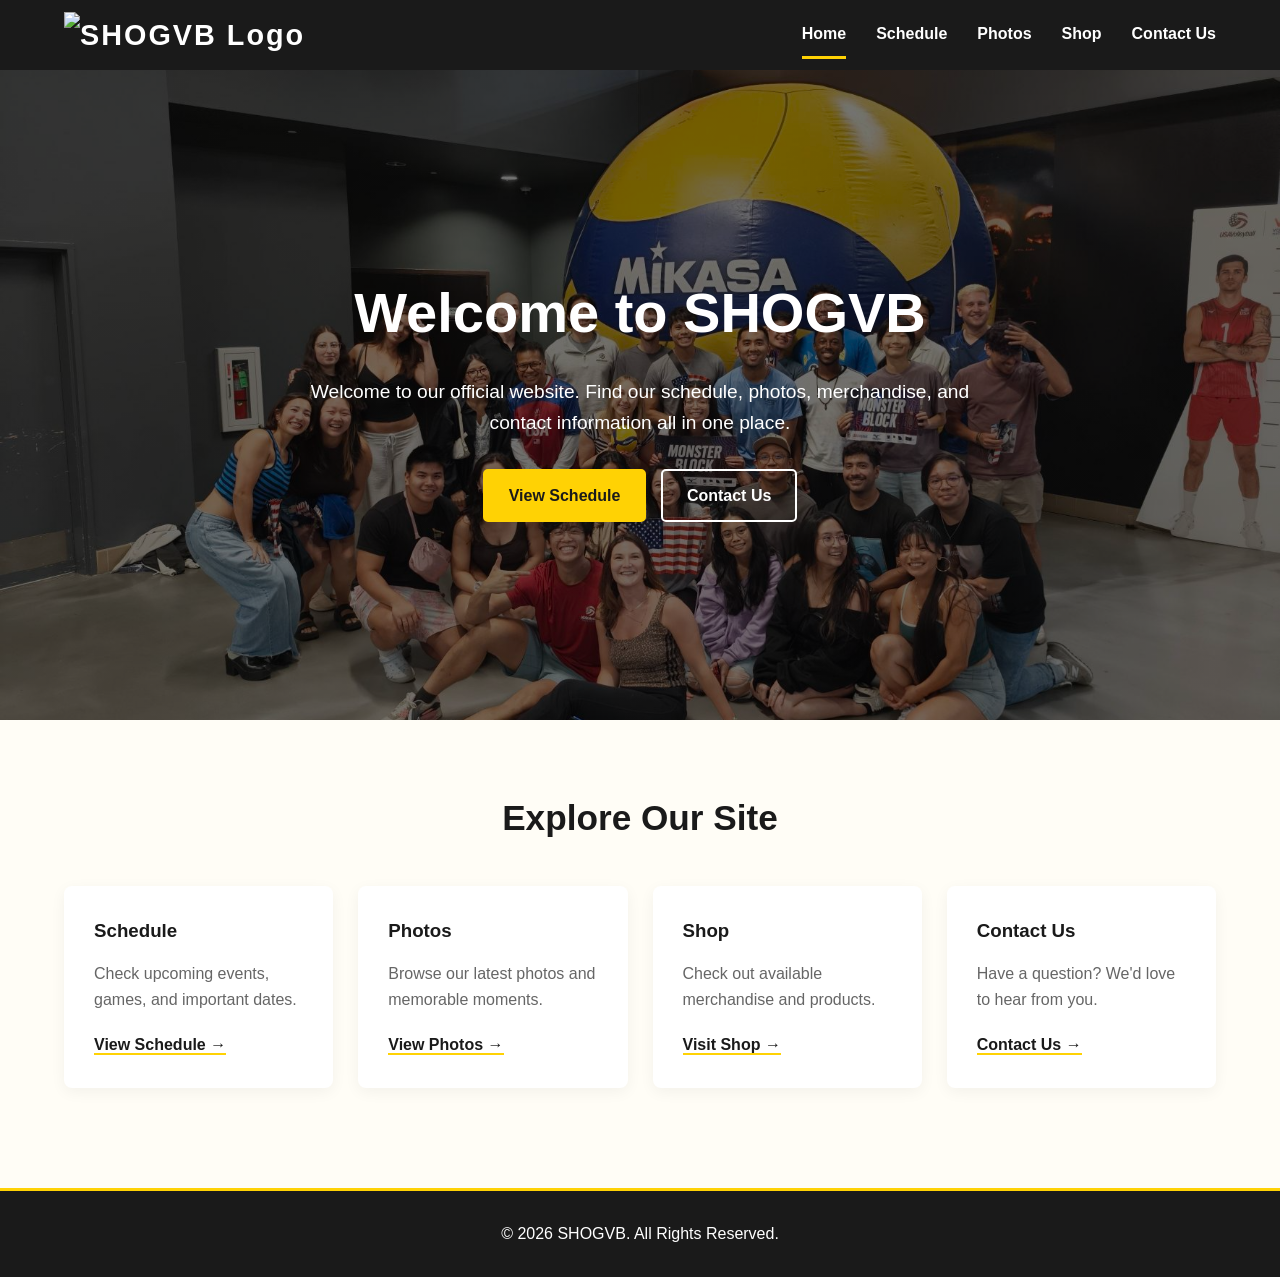
==== index.html @ bd46e8ca "Update index.html" ====
<!DOCTYPE html>
<html lang="en">
<head>
    <meta charset="UTF-8">
    <meta name="viewport" content="width=device-width, initial-scale=1.0">

    <title>SHOGVB | Home</title>

    <link rel="stylesheet" href="css/style.css">
</head>

<body>

    <!-- ================= NAVIGATION ================= -->

    <header class="site-header">

        <div class="container nav-container">

            <a href="index.html" class="logo">
    <img src="images/logo.png" alt="SHOGVB Logo">
</a>


            <button class="menu-toggle" id="menuToggle">
                ☰
            </button>

            <nav class="navigation" id="navigation">

                <a href="index.html" class="active">
                    Home
                </a>

                <a href="schedule.html">
                    Schedule
                </a>

                <a href="photos.html">
                    Photos
                </a>

                <a href="shop.html">
                    Shop
                </a>

                <a href="contact.html">
                    Contact Us
                </a>

            </nav>

        </div>

    </header>


    <!-- ================= HERO ================= -->

    <main>

        <section class="hero">

            <div class="hero-content">

                <h1>
                    Welcome to SHOGVB
                </h1>

                <p>
                    Welcome to our official website.
                    Find our schedule, photos, merchandise,
                    and contact information all in one place.
                </p>

                <div class="hero-buttons">

                    <a href="schedule.html" class="button">
                        View Schedule
                    </a>

                    <a href="contact.html" class="button button-outline">
                        Contact Us
                    </a>

                </div>

            </div>

        </section>


        <!-- ================= FEATURES ================= -->

        <section class="features">

            <div class="container">

                <h2>
                    Explore Our Site
                </h2>

                <div class="feature-grid">

                    <div class="feature-card">

                        <h3>Schedule</h3>

                        <p>
                            Check upcoming events,
                            games, and important dates.
                        </p>

                        <a href="schedule.html">
                            View Schedule →
                        </a>

                    </div>


                    <div class="feature-card">

                        <h3>Photos</h3>

                        <p>
                            Browse our latest photos
                            and memorable moments.
                        </p>

                        <a href="photos.html">
                            View Photos →
                        </a>

                    </div>


                    <div class="feature-card">

                        <h3>Shop</h3>

                        <p>
                            Check out available merchandise
                            and products.
                        </p>

                        <a href="shop.html">
                            Visit Shop →
                        </a>

                    </div>


                    <div class="feature-card">

                        <h3>Contact Us</h3>

                        <p>
                            Have a question?
                            We'd love to hear from you.
                        </p>

                        <a href="contact.html">
                            Contact Us →
                        </a>

                    </div>

                </div>

            </div>

        </section>

    </main>


    <!-- ================= FOOTER ================= -->

    <footer class="site-footer">

        <div class="container">

            <p>
                © 2026 SHOGVB. All Rights Reserved.
            </p>

        </div>

    </footer>


    <script src="js/script.js"></script>

</body>
</html>
---- css/style.css ----
/* ========================================= 
   THEME VARIABLES
========================================= */
:root {
  --bg-off-white: #fffdf6;  /* Main page background */
  --bg-card: #ffffff;      /* Clean white for content boxes/cards */
  --brand-charcoal: #1a1a1a;/* Main dark color (headers, footers, dark text) */
  --brand-yellow: #ffd204;  /* Accent color (buttons, active states, borders) */
  --text-dark: #1a1a1a;     /* Body text */
  --text-muted: #666666;    /* Secondary text */
}

/* ========================================= GENERAL ========================================= */
* {
  margin: 0;
  padding: 0;
  box-sizing: border-box;
}

html {
  scroll-behavior: smooth;
}

body {
  font-family: Arial, Helvetica, sans-serif;
  line-height: 1.6;
  background: var(--bg-off-white);
  color: var(--text-dark);
}

.container {
  width: 90%;
  max-width: 1200px;
  margin: 0 auto;
}

/* ========================================= HEADER ========================================= */
.site-header {
  background: var(--brand-charcoal);
  color: white;
  position: sticky;
  top: 0;
  z-index: 1000;
}

.nav-container {
  min-height: 70px;
  display: flex;
  align-items: center;
  justify-content: space-between;
}

/* ========================================= LOGO ========================================= */
.logo {
  color: white;
  text-decoration: none;
  font-size: 1.8rem;
  font-weight: bold;
  letter-spacing: 2px;
}

/* ========================================= NAVIGATION ========================================= */
.navigation {
  display: flex;
  gap: 30px;
}

.navigation a {
  color: white;
  text-decoration: none;
  font-weight: bold;
  padding: 10px 0;
  transition: 0.3s;
}

.navigation a:hover {
  color: var(--brand-yellow);
}

.navigation a.active {
  border-bottom: 3px solid var(--brand-yellow);
}

/* ========================================= MOBILE MENU BUTTON ========================================= */
.menu-toggle {
  display: none;
  background: none;
  border: none;
  color: white;
  font-size: 1.8rem;
  cursor: pointer;
}

/* ========================================= HERO ========================================= */
.hero {
  min-height: 650px;
  display: flex;
  align-items: center;
  justify-content: center;
  text-align: center;
  background: linear-gradient(
    rgba(0, 0, 0, 0.55),
    rgba(0, 0, 0, 0.55)
  ), url("../images/hero.jpg");
  background-size: cover;
  background-position: center;
  color: white;
}

.hero-content {
  max-width: 750px;
  padding: 30px;
}

.hero h1 {
  font-size: 3.5rem;
  margin-bottom: 20px;
}

.hero p {
  font-size: 1.2rem;
  margin-bottom: 30px;
}

/* ========================================= BUTTONS ========================================= */
.button {
  display: inline-block;
  background: var(--brand-yellow);
  color: var(--brand-charcoal);
  border: 2px solid var(--brand-yellow);
  padding: 12px 24px;
  text-decoration: none;
  border-radius: 5px;
  font-weight: bold;
  cursor: pointer;
  transition: 0.3s;
}

.button:hover {
  background: var(--brand-charcoal);
  color: white;
  border-color: var(--brand-charcoal);
}

.button-outline {
  background: transparent;
  border-color: white;
  color: white;
  margin-left: 10px;
}

.button-outline:hover {
  background: white;
  color: var(--brand-charcoal);
}

/* ========================================= FEATURES ========================================= */
.features {
  padding: 70px 0;
}

.features h2 {
  text-align: center;
  margin-bottom: 40px;
  font-size: 2.2rem;
}

.feature-grid {
  display: grid;
  grid-template-columns: repeat(4, 1fr);
  gap: 25px;
}

.feature-card {
  background: var(--bg-card);
  padding: 30px;
  border-radius: 8px;
  box-shadow: 0 4px 15px rgba(0, 0, 0, 0.05);
}

.feature-card h3 {
  margin-bottom: 15px;
}

.feature-card p {
  margin-bottom: 20px;
  color: var(--text-muted);
}

.feature-card a {
  color: var(--brand-charcoal);
  font-weight: bold;
  text-decoration: none;
  border-bottom: 2px solid var(--brand-yellow);
}

/* ========================================= PAGE HEADER ========================================= */
.page-header {
  background: var(--brand-charcoal);
  color: white;
  padding: 70px 0;
  text-align: center;
  border-bottom: 4px solid var(--brand-yellow);
}

.page-header h1 {
  font-size: 3rem;
  margin-bottom: 10px;
}

/* ========================================= CONTENT ========================================= */
.content-section {
  padding: 70px 0;
}

/* ========================================= SCHEDULE ========================================= */
.schedule-list {
  display: flex;
  flex-direction: column;
  gap: 20px;
}

.event-card {
  background: var(--bg-card);
  display: flex;
  padding: 25px;
  border-radius: 8px;
  box-shadow: 0 4px 15px rgba(0, 0, 0, 0.05);
}

.event-date {
  min-width: 100px;
  text-align: center;
  margin-right: 25px;
  border-right: 2px solid var(--brand-yellow);
  padding-right: 25px;
}

.event-date .month {
  display: block;
  font-weight: bold;
  font-size: 1.2rem;
  color: var(--brand-charcoal);
}

.event-date .day {
  display: block;
  font-size: 2.5rem;
  font-weight: bold;
  color: var(--brand-charcoal);
}

.event-info h2 {
  margin-bottom: 10px;
}

/* ========================================= PHOTOS ========================================= */
.photo-grid {
  display: grid;
  grid-template-columns: repeat(3, 1fr);
  gap: 20px;
}

.photo-card {
  overflow: hidden;
  border-radius: 8px;
  background: var(--bg-card);
  box-shadow: 0 4px 15px rgba(0, 0, 0, 0.05);
}

.photo-card img {
  width: 100%;
  height: 250px;
  object-fit: cover;
  display: block;
  transition: 0.3s;
}

.photo-card:hover img {
  transform: scale(1.05);
}

/* ========================================= SHOP ========================================= */
.product-grid {
  display: grid;
  grid-template-columns: repeat(3, 1fr);
  gap: 30px;
}

.product-card {
  background: var(--bg-card);
  border-radius: 8px;
  overflow: hidden;
  box-shadow: 0 4px 15px rgba(0, 0, 0, 0.05);
}

.product-image-container {
  position: relative;
  overflow: hidden;
  width: 100%;
}

.product-card img {
  width: 100%;
  height: 250px;
  object-fit: cover;
  display: block;
  transition: opacity 0.3s ease, filter 0.3s ease;
}

.product-card.sold-out .product-image-container img {
  opacity: 0.4;
  filter: grayscale(100%);
}

.sold-out-overlay {
  position: absolute;
  top: 0;
  left: 0;
  width: 100%;
  height: 100%;
  display: flex;
  align-items: center;
  justify-content: center;
  pointer-events: none;
}

.sold-out-overlay span {
  background-color: var(--brand-charcoal);
  color: var(--brand-yellow);
  font-weight: bold;
  font-size: 1.1rem;
  letter-spacing: 2px;
  padding: 6px 0;
  width: 150%;
  text-align: center;
  transform: rotate(-25deg);
  box-shadow: 0 4px 10px rgba(0, 0, 0, 0.3);
  text-transform: uppercase;
  border-top: 1px solid var(--brand-yellow);
  border-bottom: 1px solid var(--brand-yellow);
}

.old-price {
  text-decoration: line-through;
  color: var(--text-muted);
  font-weight: normal;
  margin-right: 8px;
}

.button.disabled-btn {
  background-color: #dddddd;
  color: #888888;
  border-color: #dddddd;
  cursor: not-allowed;
}

.button.disabled-btn:hover {
  background-color: #dddddd;
  color: #888888;
  border-color: #dddddd;
}

.product-info {
  padding: 25px;
}

.product-info h2 {
  margin-bottom: 10px;
}

.product-info p {
  margin-bottom: 15px;
  color: var(--text-muted);
}

.product-info strong {
  display: block;
  font-size: 1.3rem;
  margin-bottom: 20px;
}

/* ========================================= CONTACT ========================================= */
.contact-grid {
  display: grid;
  grid-template-columns: 1fr 1fr;
  gap: 50px;
}

.contact-info {
  background: var(--bg-card);
  padding: 35px;
  border-radius: 8px;
  box-shadow: 0 4px 15px rgba(0, 0, 0, 0.05);
}

.contact-info h2 {
  margin-bottom: 20px;
}

.contact-info p {
  margin-bottom: 20px;
  color: var(--text-muted);
}

.contact-form {
  background: var(--bg-card);
  padding: 35px;
  border-radius: 8px;
  box-shadow: 0 4px 15px rgba(0, 0, 0, 0.05);
}

.contact-form label {
  display: block;
  margin-bottom: 5px;
  font-weight: bold;
}

.contact-form input, 
.contact-form textarea {
  width: 100%;
  padding: 12px;
  margin-bottom: 20px;
  border: 1px solid #ccc;
  border-radius: 5px;
  font-family: inherit;
  font-size: 1rem;
}

.contact-form input:focus, 
.contact-form textarea:focus {
  outline: none;
  border-color: var(--brand-yellow);
}

.contact-form textarea {
  resize: vertical;
}

/* ========================================= FOOTER ========================================= */
.site-footer {
  background: var(--brand-charcoal);
  color: white;
  text-align: center;
  padding: 30px 0;
  margin-top: 30px;
  border-top: 3px solid var(--brand-yellow);
}

/* ========================================= MOBILE RESPONSIVE DESIGN ========================================= */
@media (max-width: 768px) {
  .menu-toggle {
    display: block;
  }
  
  .navigation {
    display: none;
    position: absolute;
    top: 70px;
    left: 0;
    width: 100%;
    background: var(--brand-charcoal);
    flex-direction: column;
    gap: 0;
    padding: 10px 0;
  }
  
  .navigation.show {
    display: flex;
  }
  
  .navigation a {
    padding: 15px 5%;
    border-bottom: 1px solid #333;
  }
  
  .navigation a:hover {
    color: var(--brand-yellow);
  }
  
  .navigation a.active {
    border-bottom: 1px solid #333;
    color: var(--brand-yellow);
  }
  
  .hero {
    min-height: 450px;
  }
  
  .hero h1 {
    font-size: 2.5rem;
  }
  
  .feature-grid, 
  .photo-grid, 
  .product-grid, 
  .contact-grid {
    grid-template-columns: 1fr;
  }
  
  .event-card {
    flex-direction: column;
  }
  
  .event-date {
    border-right: none;
    border-bottom: 2px solid var(--brand-yellow);
    padding-right: 0;
    padding-bottom: 15px;
    margin-right: 0;
    margin-bottom: 15px;
  }
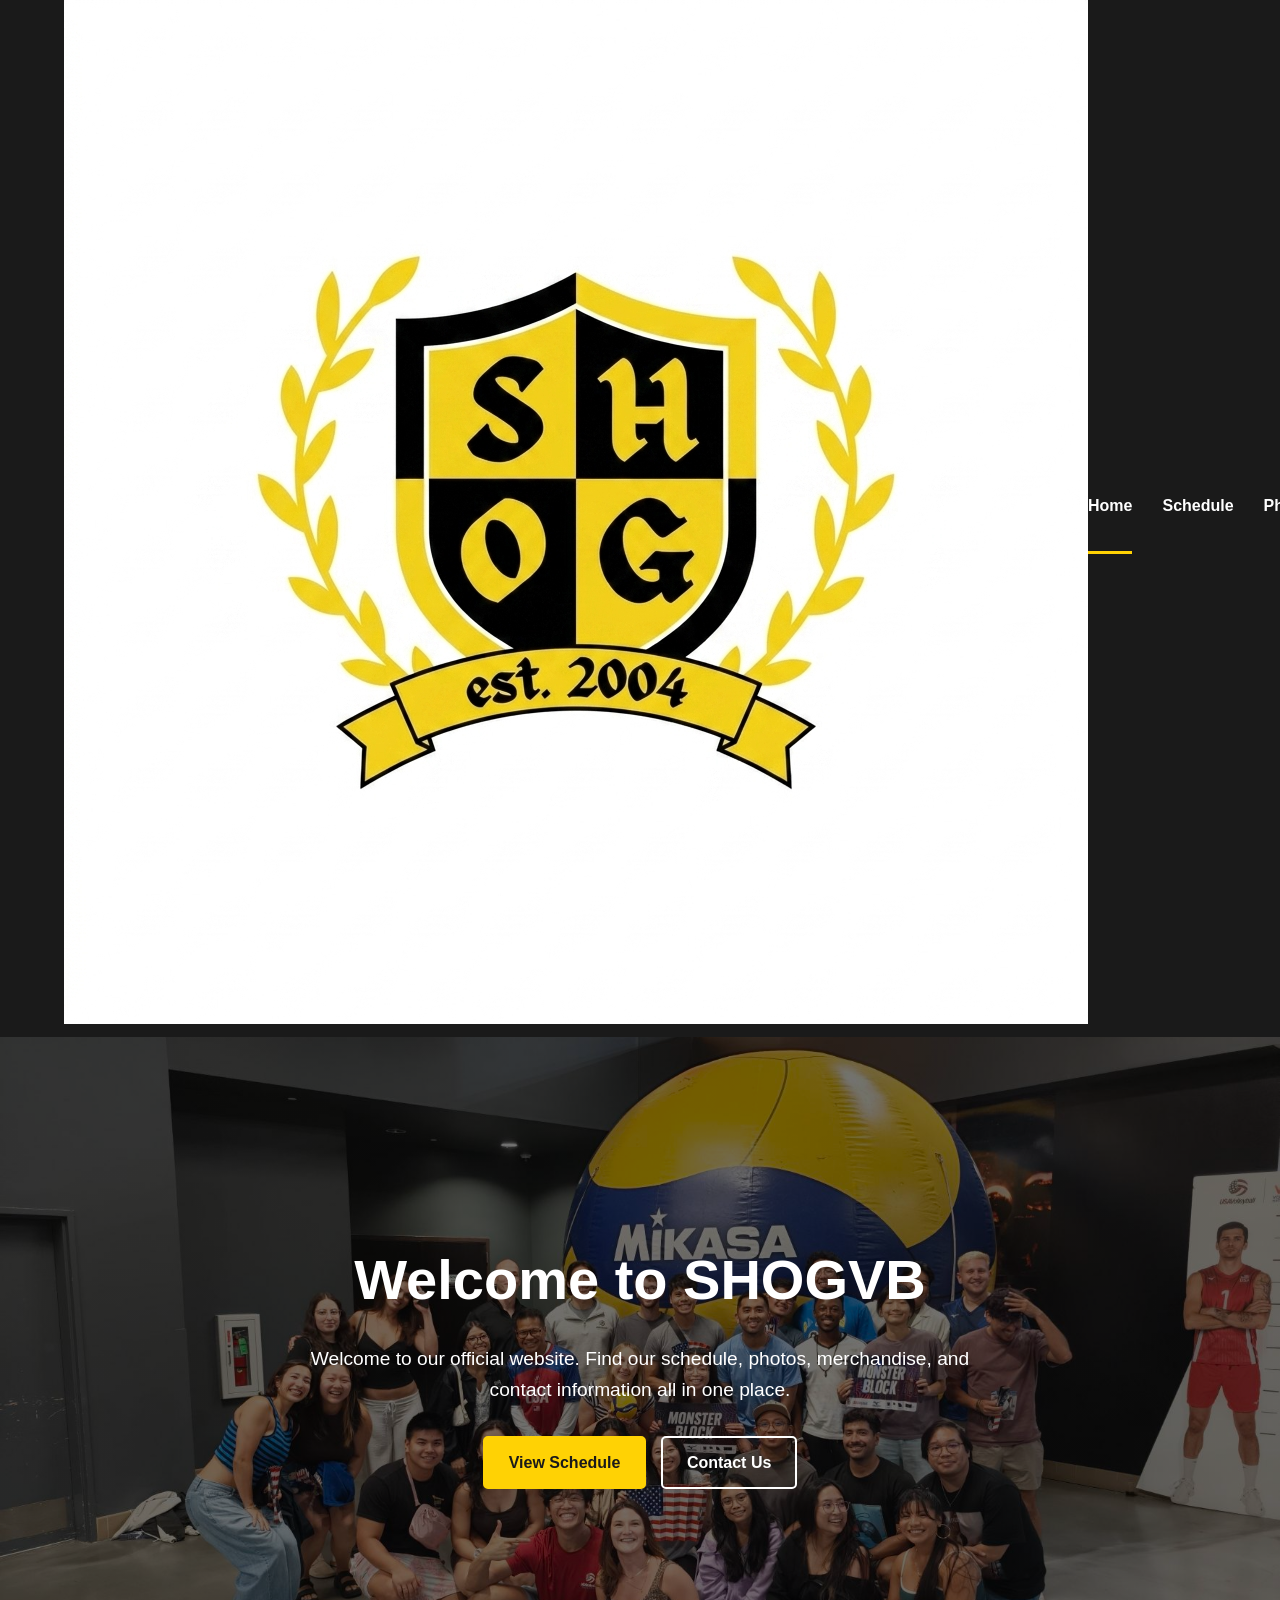
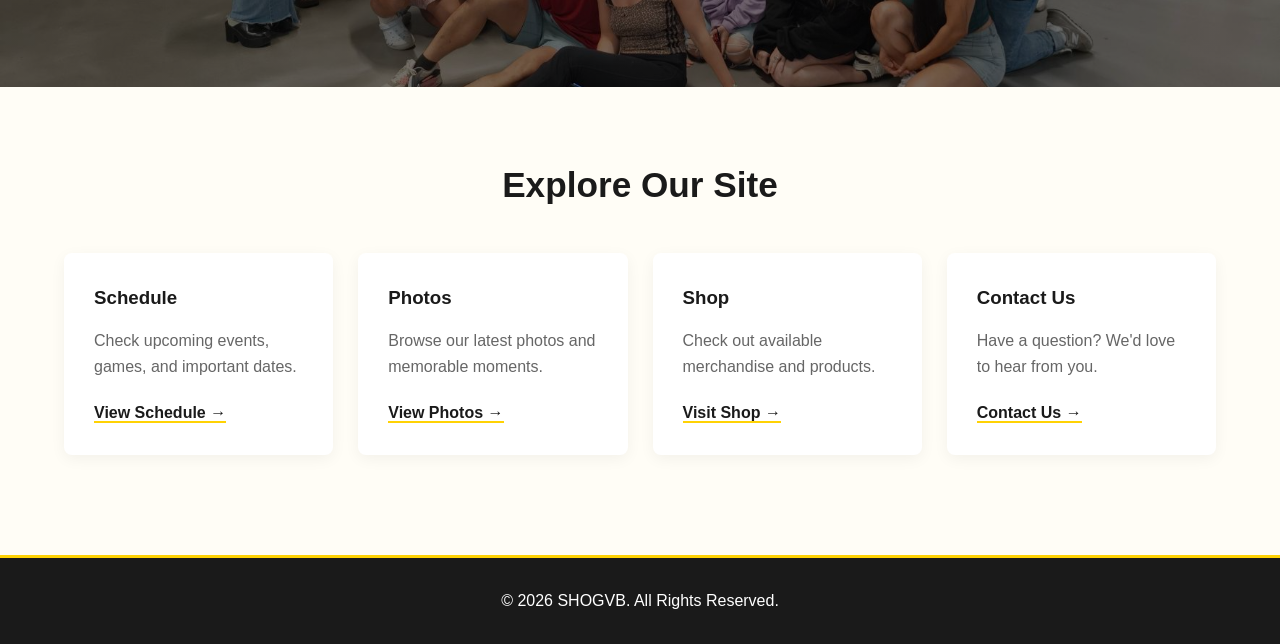
==== commit 2b643013: "Update index.html" ====
--- a/index.html
+++ b/index.html
@@ -18,7 +18,7 @@
         <div class="container nav-container">
 
             <a href="index.html" class="logo">
-    <img src="images/logo.png" alt="SHOGVB Logo">
+    <img src="images/logo.jpg" alt="SHOGVB Logo">
 </a>
 
 
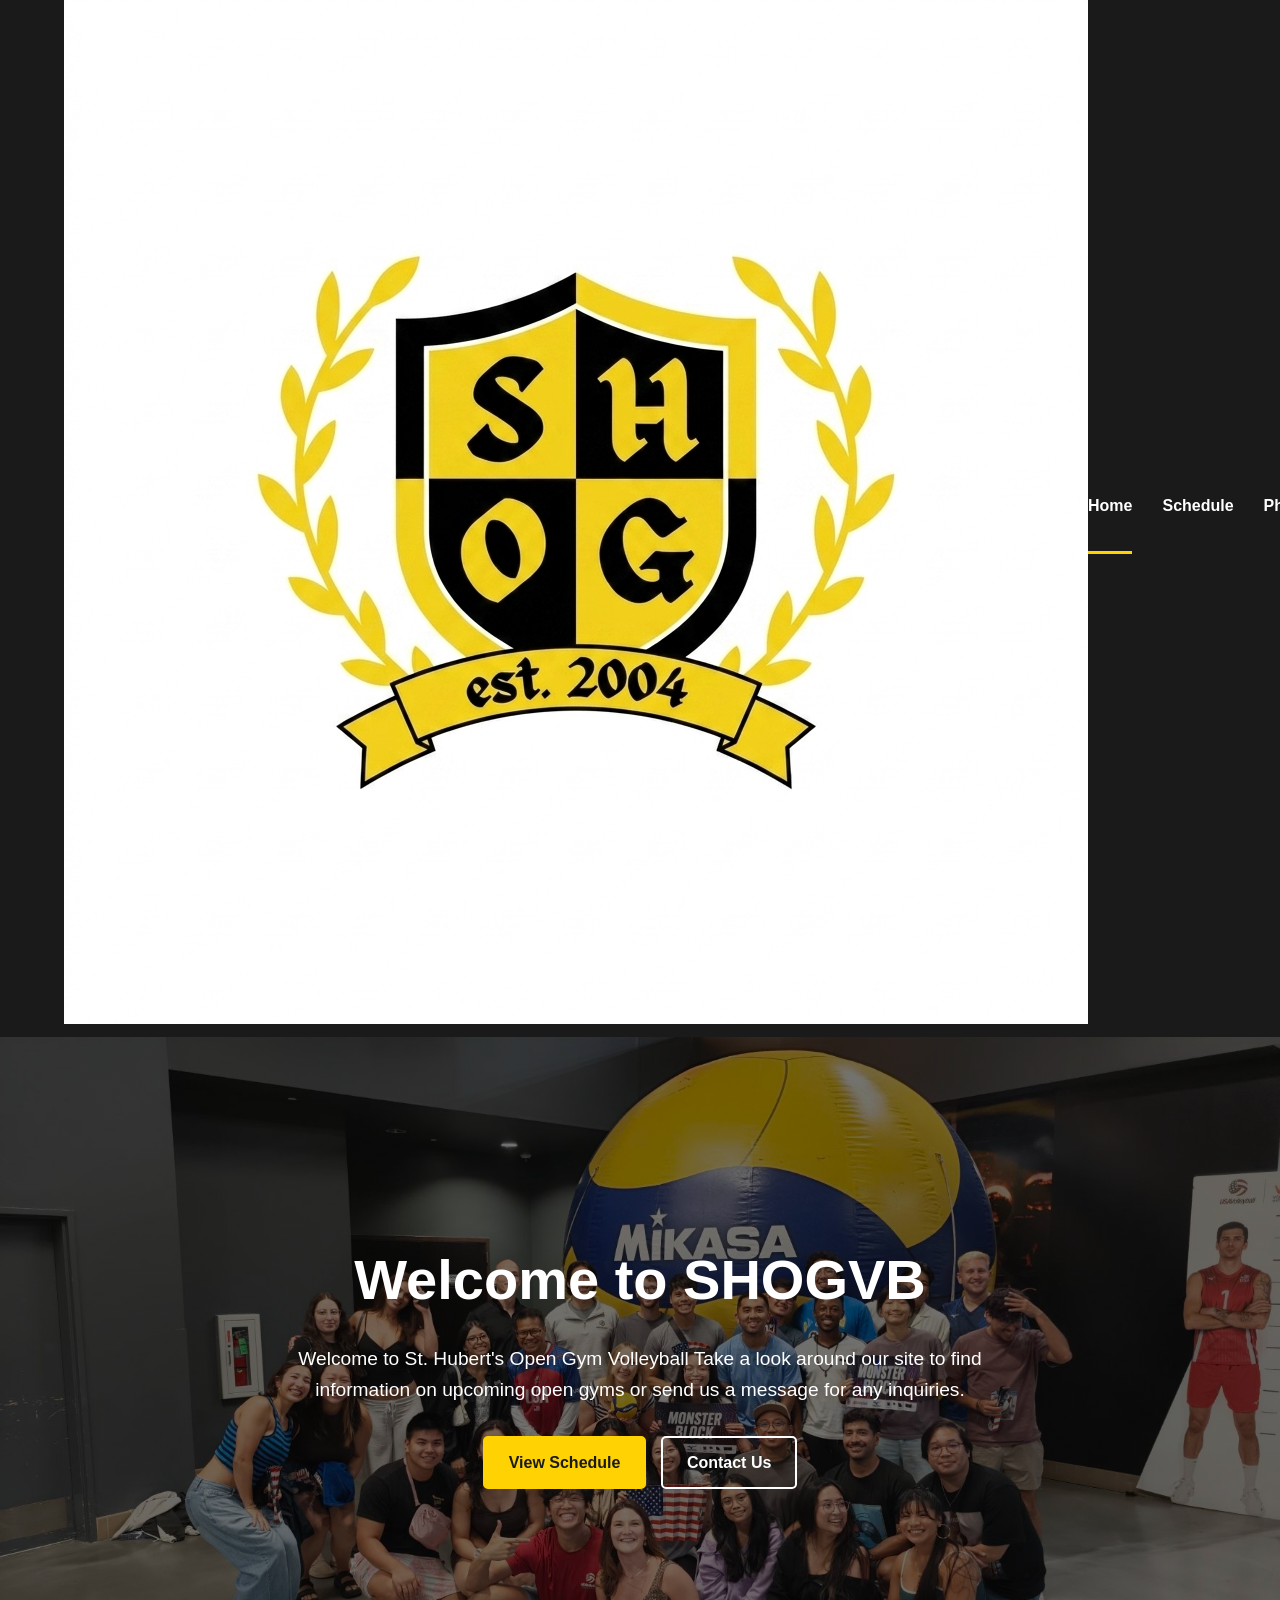
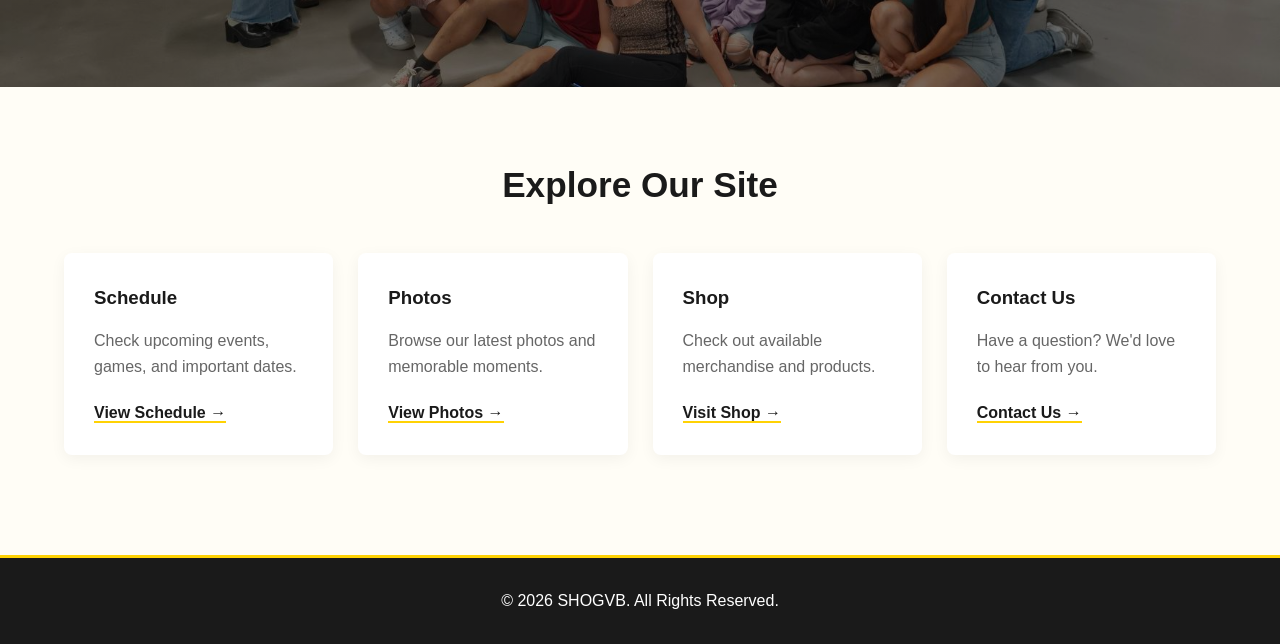
==== commit d7a76ee5: "Update index.html" ====
--- a/index.html
+++ b/index.html
@@ -68,9 +68,10 @@
                 </h1>
 
                 <p>
-                    Welcome to our official website.
-                    Find our schedule, photos, merchandise,
-                    and contact information all in one place.
+                    Welcome to St. Hubert's Open Gym Volleyball
+                    Take a look around our site to find information
+                    on upcoming open gyms or send us a message for
+                    any inquiries.
                 </p>
 
                 <div class="hero-buttons">
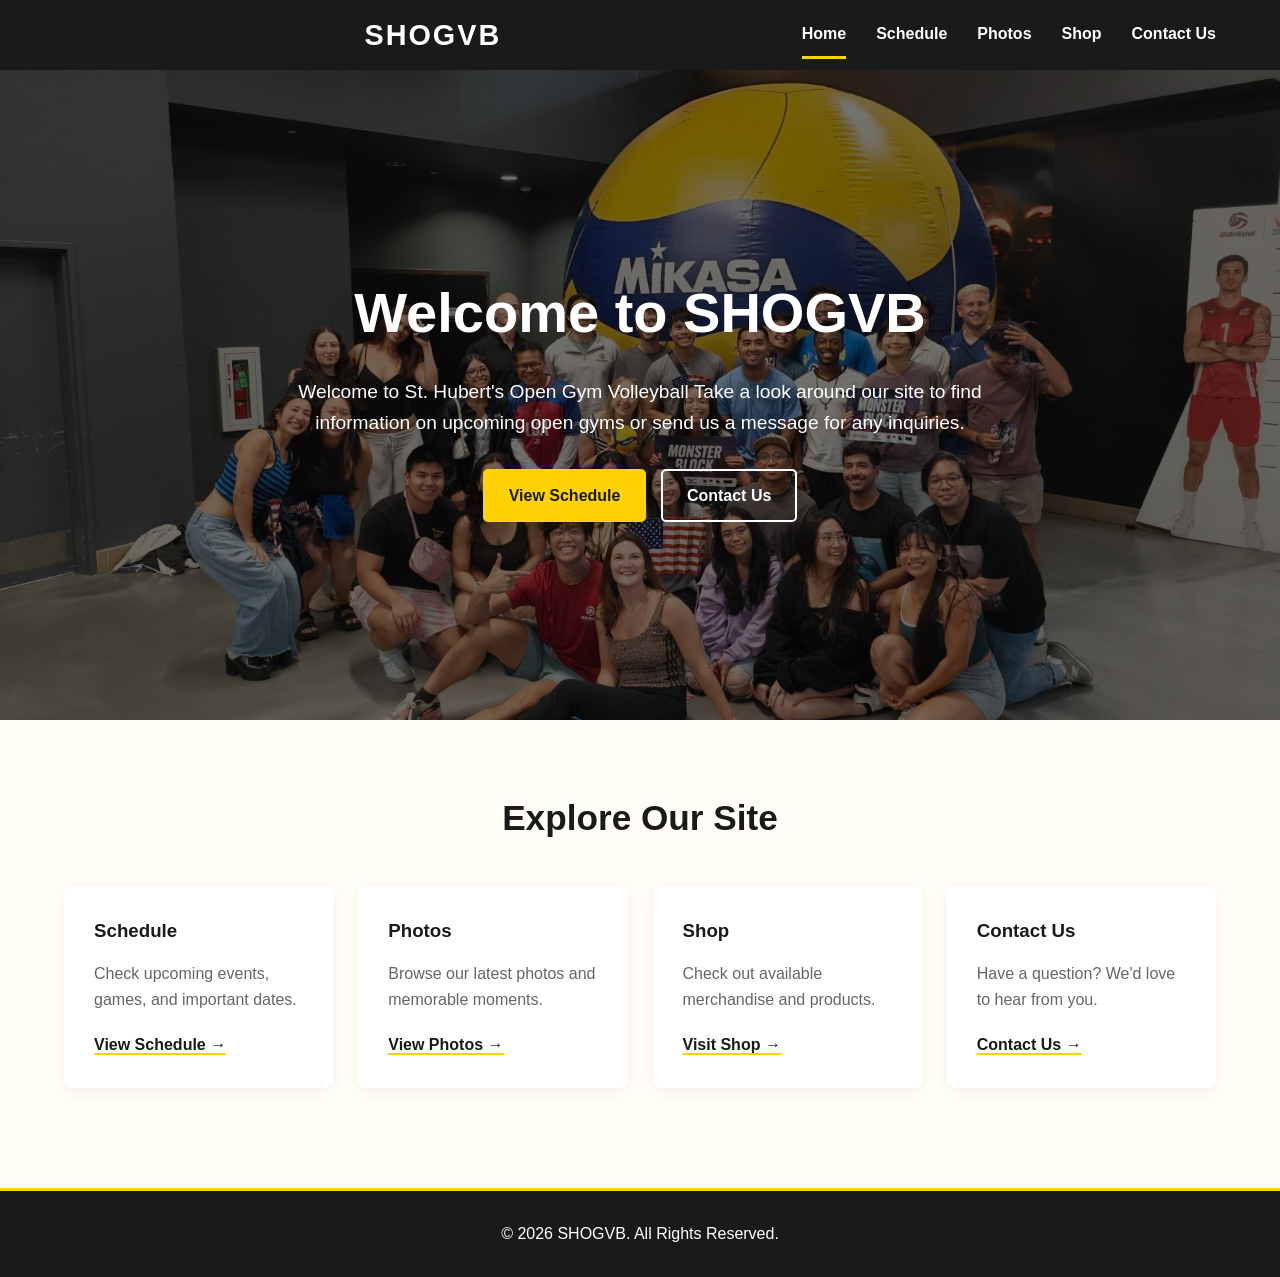
==== commit 3c700938: "Update index.html" ====
--- a/index.html
+++ b/index.html
@@ -18,8 +18,9 @@
         <div class="container nav-container">
 
             <a href="index.html" class="logo">
-    <img src="images/logo.jpg" alt="SHOGVB Logo">
-</a>
+     <a href="index.html" class="logo">
+            SHOGVB
+        </a>
 
 
             <button class="menu-toggle" id="menuToggle">
--- a/css/style.css
+++ b/css/style.css
@@ -57,7 +57,19 @@
   font-size: 1.8rem;
   font-weight: bold;
   letter-spacing: 2px;
-}
+  
+  /* Adds a smooth flex layout to ensure the image centers nicely in the header */
+  display: flex;
+  align-items: center; 
+}
+
+/* Add this new block directly below the .logo code */
+.logo img {
+  height: 30px;      /* Controls how tall your logo is in the navigation bar */
+  width: auto;       /* Maintains your logo's original shape aspect ratio */
+  display: block;    /* Removes unexpected whitespace under the image */
+}
+
 
 /* ========================================= NAVIGATION ========================================= */
 .navigation {
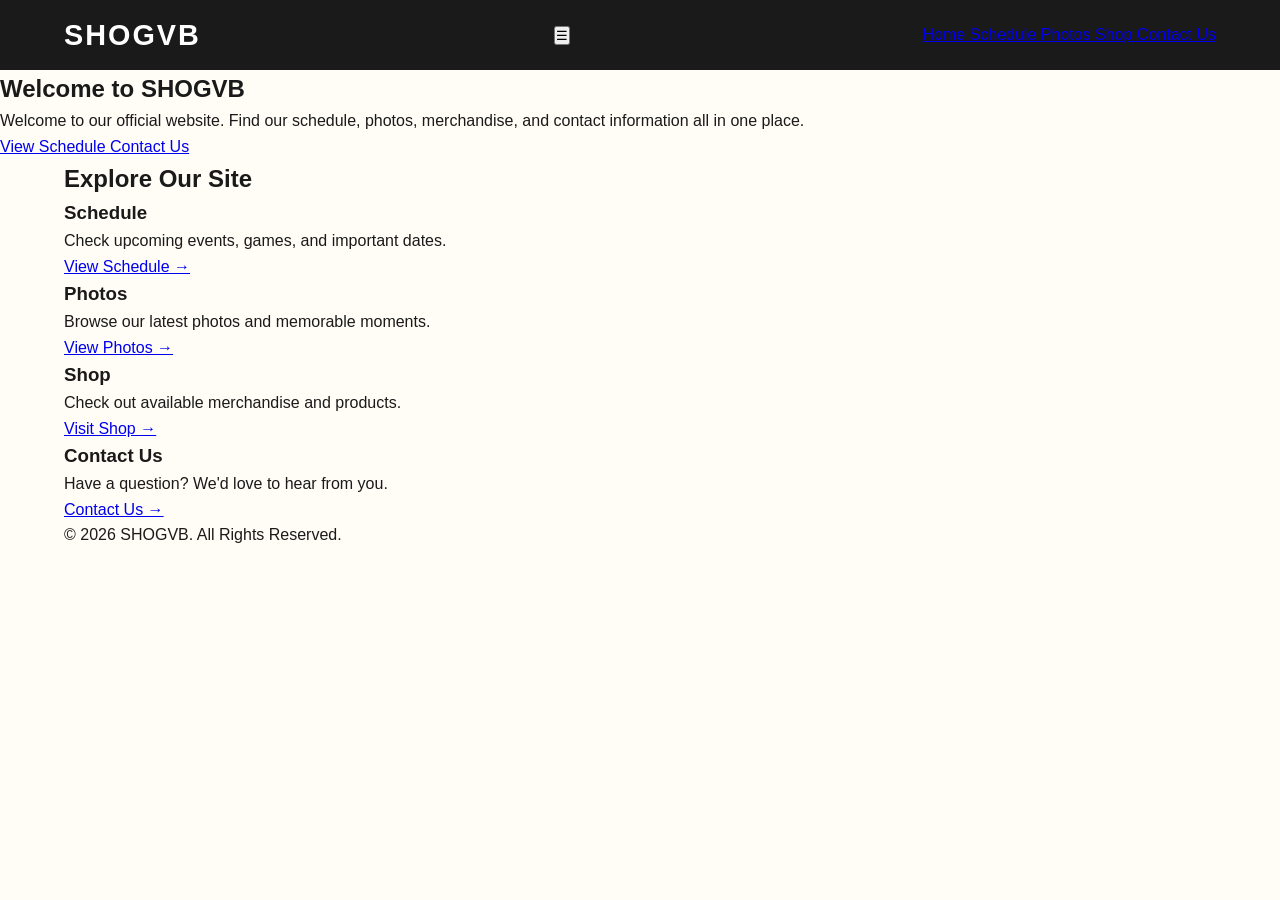
==== commit 23a8454d: "Update index.html" ====
--- a/index.html
+++ b/index.html
@@ -18,10 +18,8 @@
         <div class="container nav-container">
 
             <a href="index.html" class="logo">
-     <a href="index.html" class="logo">
-            SHOGVB
-        </a>
-
+                SHOGVB
+            </a>
 
             <button class="menu-toggle" id="menuToggle">
                 ☰
@@ -69,10 +67,9 @@
                 </h1>
 
                 <p>
-                    Welcome to St. Hubert's Open Gym Volleyball
-                    Take a look around our site to find information
-                    on upcoming open gyms or send us a message for
-                    any inquiries.
+                    Welcome to our official website.
+                    Find our schedule, photos, merchandise,
+                    and contact information all in one place.
                 </p>
 
                 <div class="hero-buttons">
--- a/css/style.css
+++ b/css/style.css
@@ -57,18 +57,6 @@
   font-size: 1.8rem;
   font-weight: bold;
   letter-spacing: 2px;
-  
-  /* Adds a smooth flex layout to ensure the image centers nicely in the header */
-  display: flex;
-  align-items: center; 
-}
-
-/* Add this new block directly below the .logo code */
-.logo img {
-  height: 30px;      /* Controls how tall your logo is in the navigation bar */
-  width: auto;       /* Maintains your logo's original shape aspect ratio */
-  display: block;    /* Removes unexpected whitespace under the image */
-}
 
 
 /* ========================================= NAVIGATION ========================================= */
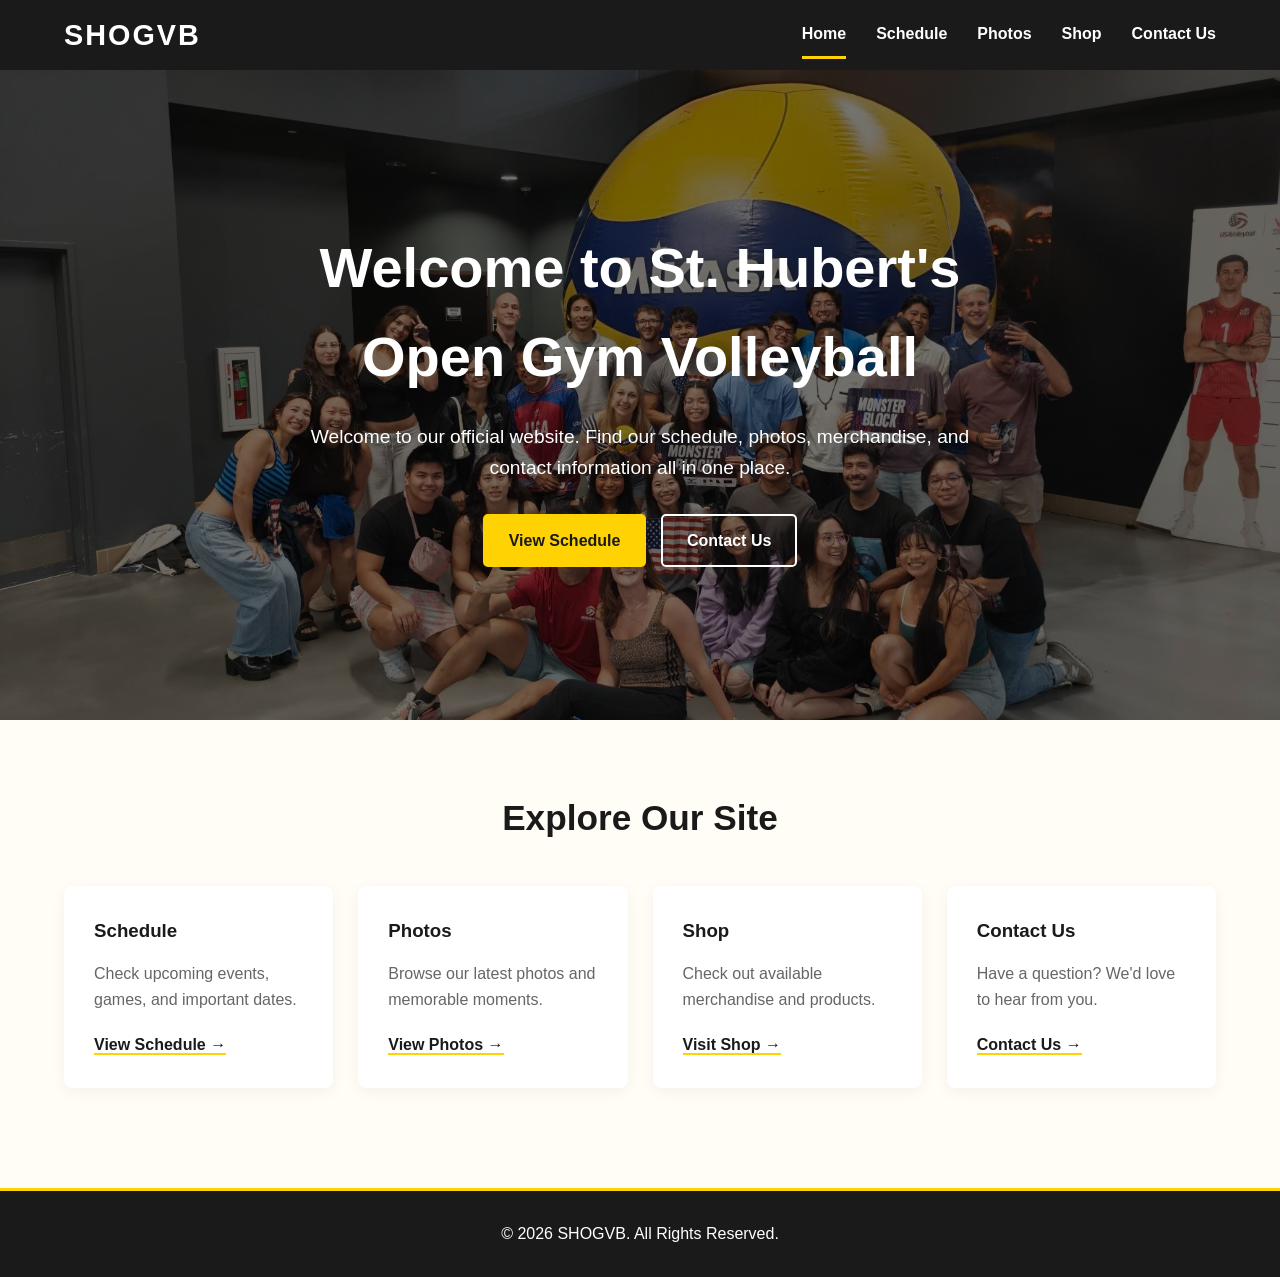
==== commit ff7057b1: "Update index.html" ====
--- a/index.html
+++ b/index.html
@@ -63,7 +63,7 @@
             <div class="hero-content">
 
                 <h1>
-                    Welcome to SHOGVB
+                    Welcome to St. Hubert's Open Gym Volleyball
                 </h1>
 
                 <p>
--- a/css/style.css
+++ b/css/style.css
@@ -57,6 +57,18 @@
   font-size: 1.8rem;
   font-weight: bold;
   letter-spacing: 2px;
+  
+  /* Adds a smooth flex layout to ensure the image centers nicely in the header */
+  display: flex;
+  align-items: center; 
+}
+
+/* Add this new block directly below the .logo code */
+.logo img {
+  height: 30px;      /* Controls how tall your logo is in the navigation bar */
+  width: auto;       /* Maintains your logo's original shape aspect ratio */
+  display: block;    /* Removes unexpected whitespace under the image */
+}
 
 
 /* ========================================= NAVIGATION ========================================= */
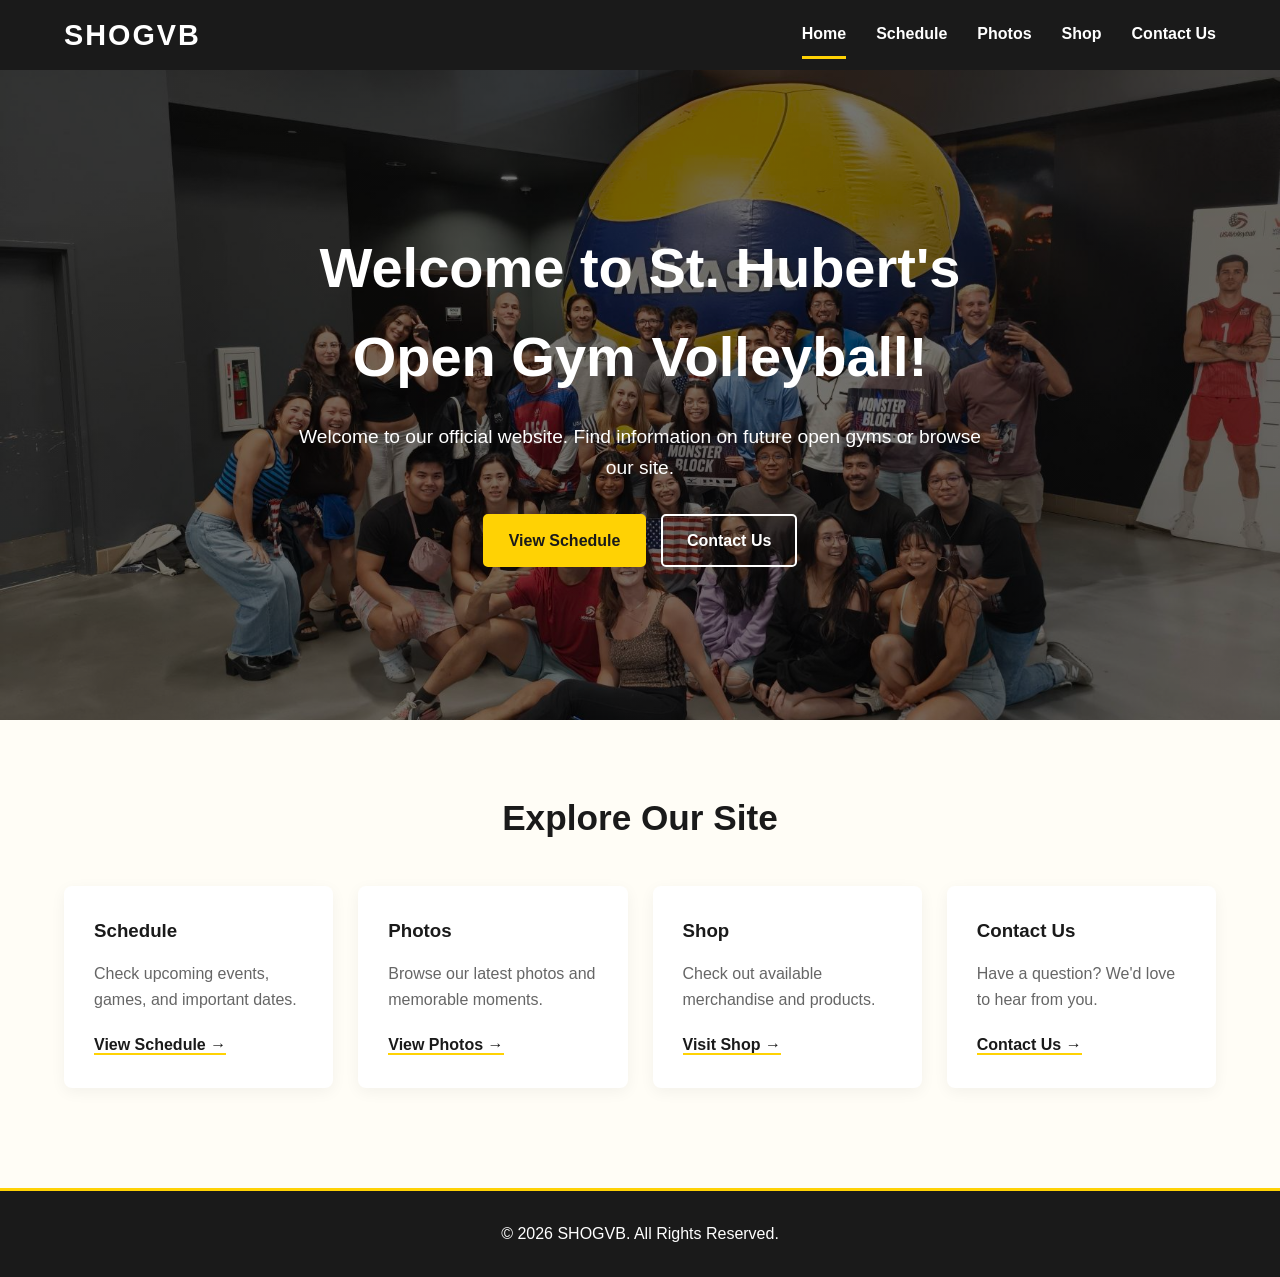
==== commit 67619d97: "Update index.html" ====
--- a/index.html
+++ b/index.html
@@ -63,13 +63,12 @@
             <div class="hero-content">
 
                 <h1>
-                    Welcome to St. Hubert's Open Gym Volleyball
+                    Welcome to St. Hubert's Open Gym Volleyball!
                 </h1>
 
                 <p>
                     Welcome to our official website.
-                    Find our schedule, photos, merchandise,
-                    and contact information all in one place.
+                    Find information on future open gyms or browse our site.
                 </p>
 
                 <div class="hero-buttons">
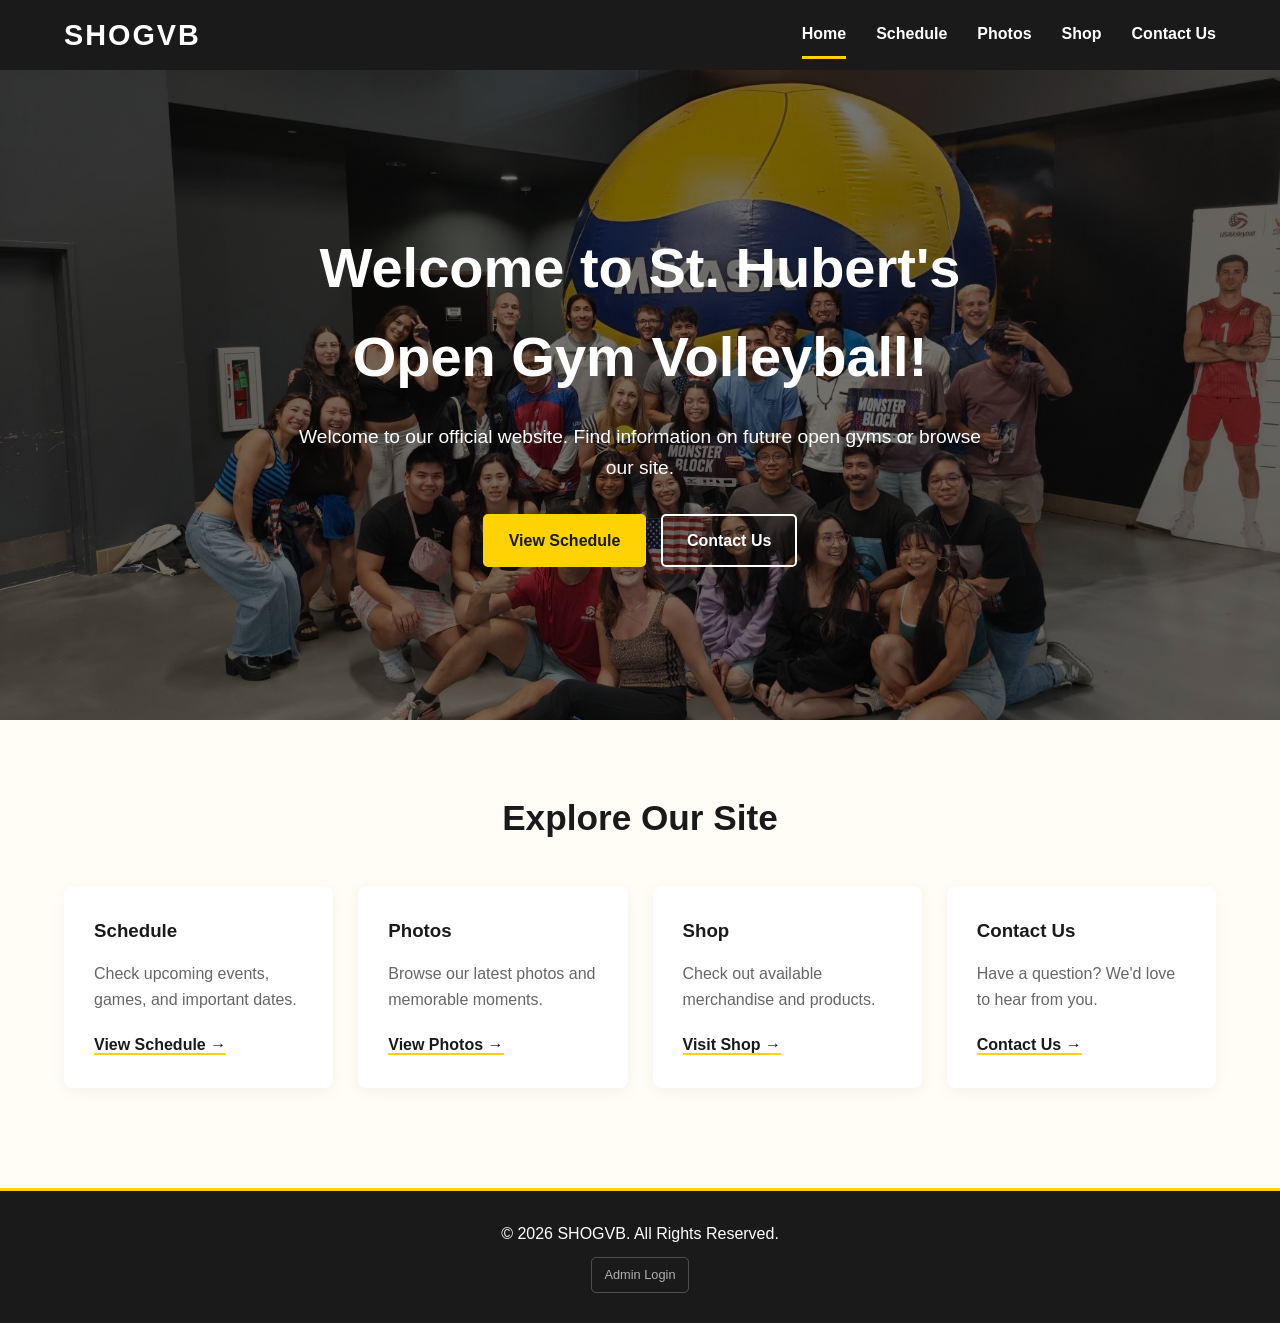
==== commit cf62b1ac: "Update index.html" ====
--- a/index.html
+++ b/index.html
@@ -176,15 +176,23 @@
 
     <footer class="site-footer">
 
-        <div class="container">
-
-            <p>
-                © 2026 SHOGVB. All Rights Reserved.
-            </p>
-
-        </div>
-
-    </footer>
+    <div class="container">
+
+        <p>
+            © 2026 SHOGVB.
+            All Rights Reserved.
+        </p>
+
+        <a
+            href="admin.html"
+            class="admin-footer-link"
+        >
+            Admin Login
+        </a>
+
+    </div>
+
+</footer>
 
 
     <script src="js/script.js"></script>
--- a/css/style.css
+++ b/css/style.css
@@ -1,525 +1,1480 @@
-/* ========================================= 
+/* =========================================
+   SHOGVB - MAIN STYLESHEET
+   St. Hubert's Open Gym Volleyball
+========================================= */
+
+
+/* =========================================
    THEME VARIABLES
 ========================================= */
+
 :root {
-  --bg-off-white: #fffdf6;  /* Main page background */
-  --bg-card: #ffffff;      /* Clean white for content boxes/cards */
-  --brand-charcoal: #1a1a1a;/* Main dark color (headers, footers, dark text) */
-  --brand-yellow: #ffd204;  /* Accent color (buttons, active states, borders) */
-  --text-dark: #1a1a1a;     /* Body text */
-  --text-muted: #666666;    /* Secondary text */
-}
-
-/* ========================================= GENERAL ========================================= */
+    --bg-off-white: #fffdf6;
+    --bg-card: #ffffff;
+
+    --brand-charcoal: #1a1a1a;
+    --brand-yellow: #ffd204;
+
+    --text-dark: #1a1a1a;
+    --text-muted: #666666;
+}
+
+
+/* =========================================
+   GENERAL
+========================================= */
+
 * {
-  margin: 0;
-  padding: 0;
-  box-sizing: border-box;
+    margin: 0;
+    padding: 0;
+    box-sizing: border-box;
 }
 
 html {
-  scroll-behavior: smooth;
+    scroll-behavior: smooth;
 }
 
 body {
-  font-family: Arial, Helvetica, sans-serif;
-  line-height: 1.6;
-  background: var(--bg-off-white);
-  color: var(--text-dark);
+    font-family: Arial, Helvetica, sans-serif;
+
+    line-height: 1.6;
+
+    background: var(--bg-off-white);
+
+    color: var(--text-dark);
 }
 
 .container {
-  width: 90%;
-  max-width: 1200px;
-  margin: 0 auto;
-}
-
-/* ========================================= HEADER ========================================= */
+    width: 90%;
+
+    max-width: 1200px;
+
+    margin: 0 auto;
+}
+
+
+/* =========================================
+   HEADER
+========================================= */
+
 .site-header {
-  background: var(--brand-charcoal);
-  color: white;
-  position: sticky;
-  top: 0;
-  z-index: 1000;
+    background: var(--brand-charcoal);
+
+    color: white;
+
+    position: sticky;
+
+    top: 0;
+
+    z-index: 1000;
 }
 
 .nav-container {
-  min-height: 70px;
-  display: flex;
-  align-items: center;
-  justify-content: space-between;
-}
-
-/* ========================================= LOGO ========================================= */
+    min-height: 70px;
+
+    display: flex;
+
+    align-items: center;
+
+    justify-content: space-between;
+}
+
+
+/* =========================================
+   LOGO
+========================================= */
+
 .logo {
-  color: white;
-  text-decoration: none;
-  font-size: 1.8rem;
-  font-weight: bold;
-  letter-spacing: 2px;
-  
-  /* Adds a smooth flex layout to ensure the image centers nicely in the header */
-  display: flex;
-  align-items: center; 
-}
-
-/* Add this new block directly below the .logo code */
+    color: white;
+
+    text-decoration: none;
+
+    font-size: 1.8rem;
+
+    font-weight: bold;
+
+    letter-spacing: 2px;
+
+    display: flex;
+
+    align-items: center;
+}
+
 .logo img {
-  height: 30px;      /* Controls how tall your logo is in the navigation bar */
-  width: auto;       /* Maintains your logo's original shape aspect ratio */
-  display: block;    /* Removes unexpected whitespace under the image */
-}
-
-
-/* ========================================= NAVIGATION ========================================= */
+    height: 30px;
+
+    width: auto;
+
+    display: block;
+}
+
+
+/* =========================================
+   NAVIGATION
+========================================= */
+
 .navigation {
-  display: flex;
-  gap: 30px;
+    display: flex;
+
+    gap: 30px;
 }
 
 .navigation a {
-  color: white;
-  text-decoration: none;
-  font-weight: bold;
-  padding: 10px 0;
-  transition: 0.3s;
+    color: white;
+
+    text-decoration: none;
+
+    font-weight: bold;
+
+    padding: 10px 0;
+
+    transition: 0.3s;
 }
 
 .navigation a:hover {
-  color: var(--brand-yellow);
+    color: var(--brand-yellow);
 }
 
 .navigation a.active {
-  border-bottom: 3px solid var(--brand-yellow);
-}
-
-/* ========================================= MOBILE MENU BUTTON ========================================= */
+    border-bottom: 3px solid var(--brand-yellow);
+}
+
+
+/* =========================================
+   MOBILE MENU BUTTON
+========================================= */
+
 .menu-toggle {
-  display: none;
-  background: none;
-  border: none;
-  color: white;
-  font-size: 1.8rem;
-  cursor: pointer;
-}
-
-/* ========================================= HERO ========================================= */
+    display: none;
+
+    background: none;
+
+    border: none;
+
+    color: white;
+
+    font-size: 1.8rem;
+
+    cursor: pointer;
+}
+
+
+/* =========================================
+   HERO
+========================================= */
+
 .hero {
-  min-height: 650px;
-  display: flex;
-  align-items: center;
-  justify-content: center;
-  text-align: center;
-  background: linear-gradient(
-    rgba(0, 0, 0, 0.55),
-    rgba(0, 0, 0, 0.55)
-  ), url("../images/hero.jpg");
-  background-size: cover;
-  background-position: center;
-  color: white;
+    min-height: 650px;
+
+    display: flex;
+
+    align-items: center;
+
+    justify-content: center;
+
+    text-align: center;
+
+    background:
+        linear-gradient(
+            rgba(0, 0, 0, 0.55),
+            rgba(0, 0, 0, 0.55)
+        ),
+        url("../images/hero.jpg");
+
+    background-size: cover;
+
+    background-position: center;
+
+    color: white;
 }
 
 .hero-content {
-  max-width: 750px;
-  padding: 30px;
+    max-width: 750px;
+
+    padding: 30px;
 }
 
 .hero h1 {
-  font-size: 3.5rem;
-  margin-bottom: 20px;
+    font-size: 3.5rem;
+
+    margin-bottom: 20px;
 }
 
 .hero p {
-  font-size: 1.2rem;
-  margin-bottom: 30px;
-}
-
-/* ========================================= BUTTONS ========================================= */
+    font-size: 1.2rem;
+
+    margin-bottom: 30px;
+}
+
+
+/* =========================================
+   BUTTONS
+========================================= */
+
 .button {
-  display: inline-block;
-  background: var(--brand-yellow);
-  color: var(--brand-charcoal);
-  border: 2px solid var(--brand-yellow);
-  padding: 12px 24px;
-  text-decoration: none;
-  border-radius: 5px;
-  font-weight: bold;
-  cursor: pointer;
-  transition: 0.3s;
+    display: inline-block;
+
+    background: var(--brand-yellow);
+
+    color: var(--brand-charcoal);
+
+    border: 2px solid var(--brand-yellow);
+
+    padding: 12px 24px;
+
+    text-decoration: none;
+
+    border-radius: 5px;
+
+    font-weight: bold;
+
+    cursor: pointer;
+
+    transition: 0.3s;
 }
 
 .button:hover {
-  background: var(--brand-charcoal);
-  color: white;
-  border-color: var(--brand-charcoal);
+    background: var(--brand-charcoal);
+
+    color: white;
+
+    border-color: var(--brand-charcoal);
 }
 
 .button-outline {
-  background: transparent;
-  border-color: white;
-  color: white;
-  margin-left: 10px;
+    background: transparent;
+
+    border-color: white;
+
+    color: white;
+
+    margin-left: 10px;
 }
 
 .button-outline:hover {
-  background: white;
-  color: var(--brand-charcoal);
-}
-
-/* ========================================= FEATURES ========================================= */
+    background: white;
+
+    color: var(--brand-charcoal);
+}
+
+
+/* =========================================
+   FEATURES
+========================================= */
+
 .features {
-  padding: 70px 0;
+    padding: 70px 0;
 }
 
 .features h2 {
-  text-align: center;
-  margin-bottom: 40px;
-  font-size: 2.2rem;
+    text-align: center;
+
+    margin-bottom: 40px;
+
+    font-size: 2.2rem;
 }
 
 .feature-grid {
-  display: grid;
-  grid-template-columns: repeat(4, 1fr);
-  gap: 25px;
+    display: grid;
+
+    grid-template-columns: repeat(4, 1fr);
+
+    gap: 25px;
 }
 
 .feature-card {
-  background: var(--bg-card);
-  padding: 30px;
-  border-radius: 8px;
-  box-shadow: 0 4px 15px rgba(0, 0, 0, 0.05);
+    background: var(--bg-card);
+
+    padding: 30px;
+
+    border-radius: 8px;
+
+    box-shadow:
+        0 4px 15px
+        rgba(0, 0, 0, 0.05);
 }
 
 .feature-card h3 {
-  margin-bottom: 15px;
+    margin-bottom: 15px;
 }
 
 .feature-card p {
-  margin-bottom: 20px;
-  color: var(--text-muted);
+    margin-bottom: 20px;
+
+    color: var(--text-muted);
 }
 
 .feature-card a {
-  color: var(--brand-charcoal);
-  font-weight: bold;
-  text-decoration: none;
-  border-bottom: 2px solid var(--brand-yellow);
-}
-
-/* ========================================= PAGE HEADER ========================================= */
+    color: var(--brand-charcoal);
+
+    font-weight: bold;
+
+    text-decoration: none;
+
+    border-bottom: 2px solid var(--brand-yellow);
+}
+
+
+/* =========================================
+   PAGE HEADER
+========================================= */
+
 .page-header {
-  background: var(--brand-charcoal);
-  color: white;
-  padding: 70px 0;
-  text-align: center;
-  border-bottom: 4px solid var(--brand-yellow);
+    background: var(--brand-charcoal);
+
+    color: white;
+
+    padding: 70px 0;
+
+    text-align: center;
+
+    border-bottom: 4px solid var(--brand-yellow);
 }
 
 .page-header h1 {
-  font-size: 3rem;
-  margin-bottom: 10px;
-}
-
-/* ========================================= CONTENT ========================================= */
+    font-size: 3rem;
+
+    margin-bottom: 10px;
+}
+
+
+/* =========================================
+   CONTENT
+========================================= */
+
 .content-section {
-  padding: 70px 0;
-}
-
-/* ========================================= SCHEDULE ========================================= */
-.schedule-list {
-  display: flex;
-  flex-direction: column;
-  gap: 20px;
-}
+    padding: 70px 0;
+}
+
+
+/* =========================================
+   SCHEDULE
+========================================= */
+
+.schedule-list,
+#schedule {
+    display: flex;
+
+    flex-direction: column;
+
+    gap: 20px;
+}
+
+
+/* EVENT CARD */
 
 .event-card {
-  background: var(--bg-card);
-  display: flex;
-  padding: 25px;
-  border-radius: 8px;
-  box-shadow: 0 4px 15px rgba(0, 0, 0, 0.05);
-}
+    background: var(--bg-card);
+
+    display: flex;
+
+    align-items: stretch;
+
+    padding: 25px;
+
+    min-height: 220px;
+
+    border-radius: 10px;
+
+    box-shadow:
+        0 4px 15px
+        rgba(0, 0, 0, 0.05);
+}
+
+
+/* DATE SECTION */
 
 .event-date {
-  min-width: 100px;
-  text-align: center;
-  margin-right: 25px;
-  border-right: 2px solid var(--brand-yellow);
-  padding-right: 25px;
+    min-width: 160px;
+
+    display: flex;
+
+    flex-direction: column;
+
+    align-items: center;
+
+    justify-content: center;
+
+    text-align: center;
+
+    margin-right: 35px;
+
+    padding-right: 35px;
+
+    border-right: 3px solid var(--brand-yellow);
 }
 
 .event-date .month {
-  display: block;
-  font-weight: bold;
-  font-size: 1.2rem;
-  color: var(--brand-charcoal);
+    display: block;
+
+    font-weight: bold;
+
+    font-size: 1.3rem;
+
+    letter-spacing: 2px;
+
+    color: var(--brand-charcoal);
 }
 
 .event-date .day {
-  display: block;
-  font-size: 2.5rem;
-  font-weight: bold;
-  color: var(--brand-charcoal);
+    display: block;
+
+    font-size: 3.5rem;
+
+    font-weight: bold;
+
+    line-height: 1;
+
+    margin-top: 10px;
+
+    color: var(--brand-charcoal);
+}
+
+
+/* EVENT INFORMATION */
+
+.event-info {
+    display: flex;
+
+    flex-direction: column;
+
+    justify-content: center;
+
+    flex: 1;
 }
 
 .event-info h2 {
-  margin-bottom: 10px;
-}
-
-/* ========================================= PHOTOS ========================================= */
+    margin-bottom: 10px;
+}
+
+.event-title-row {
+    display: flex;
+
+    align-items: center;
+
+    gap: 15px;
+
+    flex-wrap: wrap;
+
+    margin-bottom: 5px;
+}
+
+.event-title-row h2 {
+    margin: 0;
+}
+
+.event-weekday {
+    font-size: 1.1rem;
+
+    font-weight: bold;
+
+    margin-bottom: 5px;
+}
+
+.event-info p {
+    margin: 2px 0;
+}
+
+.event-notes {
+    margin-top: 12px !important;
+
+    font-style: italic;
+
+    color: var(--text-muted);
+}
+
+
+/* =========================================
+   SCHEDULE STATUS
+========================================= */
+
+.status-badge {
+    display: inline-block;
+
+    padding: 5px 12px;
+
+    border-radius: 20px;
+
+    font-size: 0.8rem;
+
+    font-weight: bold;
+
+    text-transform: uppercase;
+}
+
+.status-open {
+    background: #dcfce7;
+
+    color: #166534;
+}
+
+.status-full {
+    background: #fef3c7;
+
+    color: #92400e;
+}
+
+.status-canceled {
+    background: #fee2e2;
+
+    color: #991b1b;
+}
+
+.event-canceled {
+    opacity: 0.7;
+}
+
+.event-canceled h2 {
+    text-decoration: line-through;
+}
+
+
+/* =========================================
+   SCHEDULE MESSAGE
+========================================= */
+
+.schedule-message {
+    background: white;
+
+    padding: 40px;
+
+    border-radius: 8px;
+
+    text-align: center;
+
+    box-shadow:
+        0 4px 15px
+        rgba(0, 0, 0, 0.08);
+}
+
+
+/* =========================================
+   CALENDAR SECTION
+========================================= */
+
+.calendar-section {
+    padding: 20px 0 80px;
+}
+
+
+/* CALENDAR HEADER */
+
+.calendar-header {
+    display: grid;
+
+    grid-template-columns: 50px 1fr 50px;
+
+    align-items: center;
+
+    gap: 20px;
+
+    margin-bottom: 25px;
+}
+
+.calendar-header h2 {
+    margin: 0;
+
+    text-align: center;
+
+    font-size: 2rem;
+
+    color: var(--brand-charcoal);
+}
+
+
+/* PREVIOUS / NEXT BUTTONS */
+
+.calendar-button {
+    width: 45px;
+
+    height: 45px;
+
+    display: flex;
+
+    align-items: center;
+
+    justify-content: center;
+
+    background: var(--brand-charcoal);
+
+    color: white;
+
+    border: none;
+
+    border-radius: 6px;
+
+    font-size: 1.3rem;
+
+    font-weight: bold;
+
+    cursor: pointer;
+
+    transition: 0.2s;
+}
+
+.calendar-button:hover {
+    background: var(--brand-yellow);
+
+    color: var(--brand-charcoal);
+}
+
+
+/* =========================================
+   CALENDAR
+========================================= */
+
+.calendar {
+    width: 100%;
+
+    background: white;
+
+    border-radius: 10px;
+
+    overflow: hidden;
+
+    box-shadow:
+        0 4px 15px
+        rgba(0, 0, 0, 0.08);
+}
+
+
+/* =========================================
+   CALENDAR WEEKDAYS
+========================================= */
+
+.calendar-weekdays {
+    width: 100%;
+
+    display: grid;
+
+    grid-template-columns:
+        repeat(7, minmax(0, 1fr));
+
+    background: var(--brand-charcoal);
+
+    color: white;
+
+    text-align: center;
+
+    font-weight: bold;
+}
+
+.calendar-weekdays div {
+    padding: 15px 5px;
+
+    border-right:
+        1px solid
+        rgba(255, 255, 255, 0.15);
+}
+
+.calendar-weekdays div:last-child {
+    border-right: none;
+}
+
+
+/* =========================================
+   CALENDAR DAYS
+========================================= */
+
+.calendar-days {
+    width: 100%;
+
+    display: grid;
+
+    grid-template-columns:
+        repeat(7, minmax(0, 1fr));
+}
+
+
+/* INDIVIDUAL DAY */
+
+.calendar-day {
+    min-width: 0;
+
+    min-height: 130px;
+
+    padding: 10px;
+
+    position: relative;
+
+    background: white;
+
+    border-right: 1px solid #ddd;
+
+    border-bottom: 1px solid #ddd;
+}
+
+.calendar-day:nth-child(7n) {
+    border-right: none;
+}
+
+
+/* DAY NUMBER */
+
+.calendar-day-number {
+    font-weight: bold;
+
+    font-size: 1rem;
+
+    color: var(--brand-charcoal);
+}
+
+
+/* =========================================
+   EMPTY CALENDAR DAYS
+========================================= */
+
+.calendar-day.empty {
+    background: #f5f5f5;
+}
+
+
+/* =========================================
+   TODAY
+========================================= */
+
+.calendar-day.today {
+    background: #fffbea;
+}
+
+.calendar-day.today .calendar-day-number {
+    width: 30px;
+
+    height: 30px;
+
+    display: inline-flex;
+
+    align-items: center;
+
+    justify-content: center;
+
+    background: var(--brand-charcoal);
+
+    color: white;
+
+    border-radius: 50%;
+}
+
+
+/* =========================================
+   CALENDAR EVENTS
+========================================= */
+
+.calendar-event {
+    display: block;
+
+    width: 100%;
+
+    margin-top: 8px;
+
+    padding: 6px 8px;
+
+    background: var(--brand-yellow);
+
+    color: var(--brand-charcoal);
+
+    border-radius: 4px;
+
+    font-size: 0.75rem;
+
+    font-weight: bold;
+
+    line-height: 1.3;
+
+    overflow-wrap: break-word;
+
+    cursor: pointer;
+
+    transition: 0.2s;
+}
+
+.calendar-event:hover {
+    opacity: 0.75;
+}
+
+
+/* CANCELED EVENT */
+
+.calendar-event.canceled {
+    background: #fee2e2;
+
+    color: #991b1b;
+
+    text-decoration: line-through;
+}
+
+
+/* =========================================
+   PHOTOS
+========================================= */
+
 .photo-grid {
-  display: grid;
-  grid-template-columns: repeat(3, 1fr);
-  gap: 20px;
+    display: grid;
+
+    grid-template-columns: repeat(3, 1fr);
+
+    gap: 20px;
 }
 
 .photo-card {
-  overflow: hidden;
-  border-radius: 8px;
-  background: var(--bg-card);
-  box-shadow: 0 4px 15px rgba(0, 0, 0, 0.05);
+    overflow: hidden;
+
+    border-radius: 8px;
+
+    background: var(--bg-card);
+
+    box-shadow:
+        0 4px 15px
+        rgba(0, 0, 0, 0.05);
 }
 
 .photo-card img {
-  width: 100%;
-  height: 250px;
-  object-fit: cover;
-  display: block;
-  transition: 0.3s;
+    width: 100%;
+
+    height: 250px;
+
+    object-fit: cover;
+
+    display: block;
+
+    transition: 0.3s;
 }
 
 .photo-card:hover img {
-  transform: scale(1.05);
-}
-
-/* ========================================= SHOP ========================================= */
+    transform: scale(1.05);
+}
+
+
+/* =========================================
+   SHOP
+========================================= */
+
 .product-grid {
-  display: grid;
-  grid-template-columns: repeat(3, 1fr);
-  gap: 30px;
+    display: grid;
+
+    grid-template-columns: repeat(3, 1fr);
+
+    gap: 30px;
 }
 
 .product-card {
-  background: var(--bg-card);
-  border-radius: 8px;
-  overflow: hidden;
-  box-shadow: 0 4px 15px rgba(0, 0, 0, 0.05);
+    background: var(--bg-card);
+
+    border-radius: 8px;
+
+    overflow: hidden;
+
+    box-shadow:
+        0 4px 15px
+        rgba(0, 0, 0, 0.05);
 }
 
 .product-image-container {
-  position: relative;
-  overflow: hidden;
-  width: 100%;
+    position: relative;
+
+    overflow: hidden;
+
+    width: 100%;
 }
 
 .product-card img {
-  width: 100%;
-  height: 250px;
-  object-fit: cover;
-  display: block;
-  transition: opacity 0.3s ease, filter 0.3s ease;
-}
-
-.product-card.sold-out .product-image-container img {
-  opacity: 0.4;
-  filter: grayscale(100%);
+    width: 100%;
+
+    height: 250px;
+
+    object-fit: cover;
+
+    display: block;
+
+    transition:
+        opacity 0.3s ease,
+        filter 0.3s ease;
+}
+
+
+/* SOLD OUT */
+
+.product-card.sold-out
+.product-image-container img {
+    opacity: 0.4;
+
+    filter: grayscale(100%);
 }
 
 .sold-out-overlay {
-  position: absolute;
-  top: 0;
-  left: 0;
-  width: 100%;
-  height: 100%;
-  display: flex;
-  align-items: center;
-  justify-content: center;
-  pointer-events: none;
+    position: absolute;
+
+    top: 0;
+
+    left: 0;
+
+    width: 100%;
+
+    height: 100%;
+
+    display: flex;
+
+    align-items: center;
+
+    justify-content: center;
+
+    pointer-events: none;
 }
 
 .sold-out-overlay span {
-  background-color: var(--brand-charcoal);
-  color: var(--brand-yellow);
-  font-weight: bold;
-  font-size: 1.1rem;
-  letter-spacing: 2px;
-  padding: 6px 0;
-  width: 150%;
-  text-align: center;
-  transform: rotate(-25deg);
-  box-shadow: 0 4px 10px rgba(0, 0, 0, 0.3);
-  text-transform: uppercase;
-  border-top: 1px solid var(--brand-yellow);
-  border-bottom: 1px solid var(--brand-yellow);
+    background-color: var(--brand-charcoal);
+
+    color: var(--brand-yellow);
+
+    font-weight: bold;
+
+    font-size: 1.1rem;
+
+    letter-spacing: 2px;
+
+    padding: 6px 0;
+
+    width: 150%;
+
+    text-align: center;
+
+    transform: rotate(-25deg);
+
+    box-shadow:
+        0 4px 10px
+        rgba(0, 0, 0, 0.3);
+
+    text-transform: uppercase;
+
+    border-top:
+        1px solid
+        var(--brand-yellow);
+
+    border-bottom:
+        1px solid
+        var(--brand-yellow);
 }
 
 .old-price {
-  text-decoration: line-through;
-  color: var(--text-muted);
-  font-weight: normal;
-  margin-right: 8px;
-}
+    text-decoration: line-through;
+
+    color: var(--text-muted);
+
+    font-weight: normal;
+
+    margin-right: 8px;
+}
+
+
+/* DISABLED BUTTON */
 
 .button.disabled-btn {
-  background-color: #dddddd;
-  color: #888888;
-  border-color: #dddddd;
-  cursor: not-allowed;
+    background-color: #dddddd;
+
+    color: #888888;
+
+    border-color: #dddddd;
+
+    cursor: not-allowed;
 }
 
 .button.disabled-btn:hover {
-  background-color: #dddddd;
-  color: #888888;
-  border-color: #dddddd;
-}
+    background-color: #dddddd;
+
+    color: #888888;
+
+    border-color: #dddddd;
+}
+
+
+/* PRODUCT INFO */
 
 .product-info {
-  padding: 25px;
+    padding: 25px;
 }
 
 .product-info h2 {
-  margin-bottom: 10px;
+    margin-bottom: 10px;
 }
 
 .product-info p {
-  margin-bottom: 15px;
-  color: var(--text-muted);
+    margin-bottom: 15px;
+
+    color: var(--text-muted);
 }
 
 .product-info strong {
-  display: block;
-  font-size: 1.3rem;
-  margin-bottom: 20px;
-}
-
-/* ========================================= CONTACT ========================================= */
+    display: block;
+
+    font-size: 1.3rem;
+
+    margin-bottom: 20px;
+}
+
+
+/* =========================================
+   CONTACT
+========================================= */
+
 .contact-grid {
-  display: grid;
-  grid-template-columns: 1fr 1fr;
-  gap: 50px;
+    display: grid;
+
+    grid-template-columns:
+        1fr 1fr;
+
+    gap: 50px;
 }
 
 .contact-info {
-  background: var(--bg-card);
-  padding: 35px;
-  border-radius: 8px;
-  box-shadow: 0 4px 15px rgba(0, 0, 0, 0.05);
+    background: var(--bg-card);
+
+    padding: 35px;
+
+    border-radius: 8px;
+
+    box-shadow:
+        0 4px 15px
+        rgba(0, 0, 0, 0.05);
 }
 
 .contact-info h2 {
-  margin-bottom: 20px;
+    margin-bottom: 20px;
 }
 
 .contact-info p {
-  margin-bottom: 20px;
-  color: var(--text-muted);
-}
+    margin-bottom: 20px;
+
+    color: var(--text-muted);
+}
+
+
+/* CONTACT FORM */
 
 .contact-form {
-  background: var(--bg-card);
-  padding: 35px;
-  border-radius: 8px;
-  box-shadow: 0 4px 15px rgba(0, 0, 0, 0.05);
+    background: var(--bg-card);
+
+    padding: 35px;
+
+    border-radius: 8px;
+
+    box-shadow:
+        0 4px 15px
+        rgba(0, 0, 0, 0.05);
 }
 
 .contact-form label {
-  display: block;
-  margin-bottom: 5px;
-  font-weight: bold;
-}
-
-.contact-form input, 
+    display: block;
+
+    margin-bottom: 5px;
+
+    font-weight: bold;
+}
+
+.contact-form input,
 .contact-form textarea {
-  width: 100%;
-  padding: 12px;
-  margin-bottom: 20px;
-  border: 1px solid #ccc;
-  border-radius: 5px;
-  font-family: inherit;
-  font-size: 1rem;
-}
-
-.contact-form input:focus, 
+    width: 100%;
+
+    padding: 12px;
+
+    margin-bottom: 20px;
+
+    border: 1px solid #ccc;
+
+    border-radius: 5px;
+
+    font-family: inherit;
+
+    font-size: 1rem;
+}
+
+.contact-form input:focus,
 .contact-form textarea:focus {
-  outline: none;
-  border-color: var(--brand-yellow);
+    outline: none;
+
+    border-color: var(--brand-yellow);
 }
 
 .contact-form textarea {
-  resize: vertical;
-}
-
-/* ========================================= FOOTER ========================================= */
+    resize: vertical;
+}
+
+
+/* =========================================
+   FOOTER
+========================================= */
+
 .site-footer {
-  background: var(--brand-charcoal);
-  color: white;
-  text-align: center;
-  padding: 30px 0;
-  margin-top: 30px;
-  border-top: 3px solid var(--brand-yellow);
-}
-
-/* ========================================= MOBILE RESPONSIVE DESIGN ========================================= */
+    background: var(--brand-charcoal);
+
+    color: white;
+
+    text-align: center;
+
+    padding: 30px 0;
+
+    margin-top: 30px;
+
+    border-top:
+        3px solid
+        var(--brand-yellow);
+}
+
+
+/* =========================================
+   TABLET
+========================================= */
+
+@media (max-width: 1000px) {
+
+    .feature-grid {
+        grid-template-columns:
+            repeat(2, 1fr);
+    }
+
+    .photo-grid {
+        grid-template-columns:
+            repeat(2, 1fr);
+    }
+
+    .product-grid {
+        grid-template-columns:
+            repeat(2, 1fr);
+    }
+
+}
+
+
+/* =========================================
+   MOBILE RESPONSIVE DESIGN
+========================================= */
+
 @media (max-width: 768px) {
-  .menu-toggle {
+
+    /* NAVIGATION */
+
+    .menu-toggle {
+        display: block;
+    }
+
+    .navigation {
+        display: none;
+
+        position: absolute;
+
+        top: 70px;
+
+        left: 0;
+
+        width: 100%;
+
+        background:
+            var(--brand-charcoal);
+
+        flex-direction: column;
+
+        gap: 0;
+
+        padding: 10px 0;
+    }
+
+    .navigation.show {
+        display: flex;
+    }
+
+    .navigation a {
+        padding: 15px 5%;
+
+        border-bottom:
+            1px solid #333;
+    }
+
+    .navigation a:hover {
+        color:
+            var(--brand-yellow);
+    }
+
+    .navigation a.active {
+        border-bottom:
+            1px solid #333;
+
+        color:
+            var(--brand-yellow);
+    }
+
+
+    /* HERO */
+
+    .hero {
+        min-height: 450px;
+    }
+
+    .hero h1 {
+        font-size: 2.5rem;
+    }
+
+
+    /* PAGE HEADER */
+
+    .page-header {
+        padding: 50px 0;
+    }
+
+    .page-header h1 {
+        font-size: 2.3rem;
+    }
+
+
+    /* GRID LAYOUTS */
+
+    .feature-grid,
+    .photo-grid,
+    .product-grid,
+    .contact-grid {
+        grid-template-columns: 1fr;
+    }
+
+
+    /* BUTTON */
+
+    .button-outline {
+        margin-left: 0;
+
+        margin-top: 10px;
+    }
+
+
+    /* =====================================
+       MOBILE SCHEDULE
+    ===================================== */
+
+    .event-card {
+        flex-direction: column;
+
+        min-height: 0;
+
+        padding: 20px;
+    }
+
+    .event-date {
+        min-width: 0;
+
+        width: 100%;
+
+        margin-right: 0;
+
+        margin-bottom: 20px;
+
+        padding-right: 0;
+
+        padding-bottom: 15px;
+
+        border-right: none;
+
+        border-bottom:
+            3px solid
+            var(--brand-yellow);
+    }
+
+    .event-date .month {
+        font-size: 1.1rem;
+    }
+
+    .event-date .day {
+        font-size: 3rem;
+    }
+
+
+    /* =====================================
+       MOBILE CALENDAR
+    ===================================== */
+
+    .calendar-section {
+        padding:
+            20px 0 50px;
+    }
+
+    .calendar-header {
+        grid-template-columns:
+            40px 1fr 40px;
+
+        gap: 10px;
+    }
+
+    .calendar-header h2 {
+        font-size: 1.4rem;
+    }
+
+    .calendar-button {
+        width: 40px;
+
+        height: 40px;
+
+        font-size: 1rem;
+    }
+
+    .calendar-weekdays div {
+        padding:
+            10px 2px;
+
+        font-size: 0.7rem;
+    }
+
+    .calendar-day {
+        min-height: 85px;
+
+        padding: 5px;
+    }
+
+    .calendar-day-number {
+        font-size: 0.8rem;
+    }
+
+    .calendar-event {
+        margin-top: 5px;
+
+        padding: 4px;
+
+        font-size: 0.6rem;
+    }
+
+}
+
+
+/* =========================================
+   VERY SMALL PHONES
+========================================= */
+
+@media (max-width: 500px) {
+
+    .container {
+        width: 94%;
+    }
+
+    .hero h1 {
+        font-size: 2rem;
+    }
+
+    .calendar-header h2 {
+        font-size: 1.2rem;
+    }
+
+    .calendar-weekdays div {
+        font-size: 0.6rem;
+    }
+
+    .calendar-day {
+        min-height: 70px;
+
+        padding: 4px;
+    }
+
+    .calendar-day-number {
+        font-size: 0.75rem;
+    }
+
+    .calendar-event {
+        font-size: 0.55rem;
+
+        padding: 3px;
+
+        overflow: hidden;
+    }
+
+}
+/* =========================================
+   CONTACT FORM STATUS
+========================================= */
+
+.contact-message {
+    margin-top: 20px;
+
+    padding: 12px 15px;
+
+    border-radius: 6px;
+
+    font-weight: bold;
+
+    display: none;
+}
+
+
+/* SUCCESS MESSAGE */
+
+.contact-message.contact-success {
     display: block;
-  }
-  
-  .navigation {
-    display: none;
-    position: absolute;
-    top: 70px;
-    left: 0;
-    width: 100%;
-    background: var(--brand-charcoal);
-    flex-direction: column;
-    gap: 0;
-    padding: 10px 0;
-  }
-  
-  .navigation.show {
-    display: flex;
-  }
-  
-  .navigation a {
-    padding: 15px 5%;
-    border-bottom: 1px solid #333;
-  }
-  
-  .navigation a:hover {
-    color: var(--brand-yellow);
-  }
-  
-  .navigation a.active {
-    border-bottom: 1px solid #333;
-    color: var(--brand-yellow);
-  }
-  
-  .hero {
-    min-height: 450px;
-  }
-  
-  .hero h1 {
-    font-size: 2.5rem;
-  }
-  
-  .feature-grid, 
-  .photo-grid, 
-  .product-grid, 
-  .contact-grid {
-    grid-template-columns: 1fr;
-  }
-  
-  .event-card {
-    flex-direction: column;
-  }
-  
-  .event-date {
-    border-right: none;
-    border-bottom: 2px solid var(--brand-yellow);
-    padding-right: 0;
-    padding-bottom: 15px;
-    margin-right: 0;
-    margin-bottom: 15px;
-  }
-  
+
+    background: #dcfce7;
+
+    color: #166534;
+
+    border: 1px solid #86efac;
+}
+
+
+/* ERROR MESSAGE */
+
+.contact-message.contact-error {
+    display: block;
+
+    background: #fee2e2;
+
+    color: #991b1b;
+
+    border: 1px solid #fca5a5;
+}
+
+
+/* SENDING MESSAGE */
+
+.contact-message.contact-sending {
+    display: block;
+
+    background: #fffbea;
+
+    color: #665500;
+
+    border: 1px solid var(--brand-yellow);
+}
+
+
+/* DISABLED SEND BUTTON */
+
+.contact-form button:disabled {
+    opacity: 0.6;
+
+    cursor: not-allowed;
+}
+/* =========================================
+   ADMIN FOOTER LINK
+========================================= */
+
+.admin-footer-link {
+    display: inline-block;
+
+    margin-top: 10px;
+
+    padding: 7px 12px;
+
+    border: 1px solid rgba(255, 255, 255, 0.35);
+
+    border-radius: 5px;
+
+    color: inherit;
+
+    font-size: 0.8rem;
+
+    text-decoration: none;
+
+    opacity: 0.65;
+
+    transition:
+        opacity 0.2s,
+        border-color 0.2s;
+}
+
+
+.admin-footer-link:hover {
+    opacity: 1;
+
+    border-color: #ffd204;
+}
